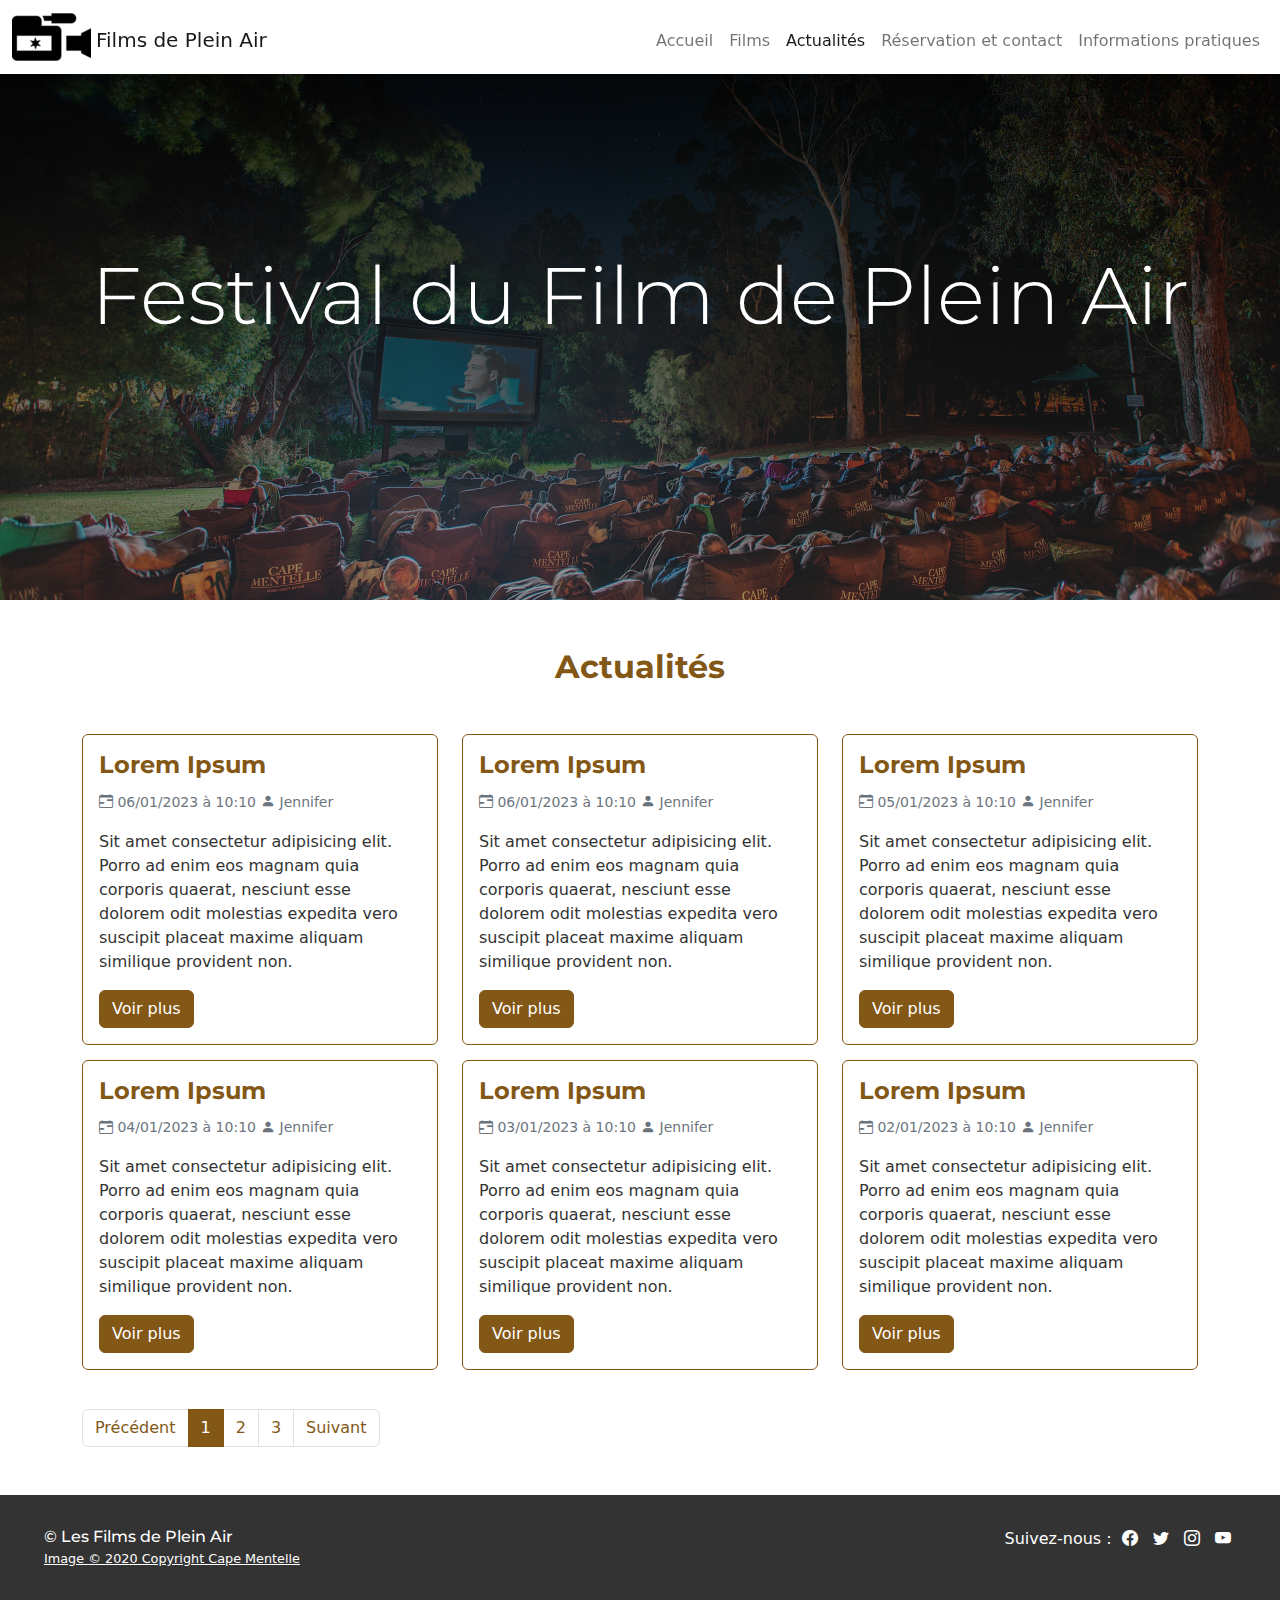
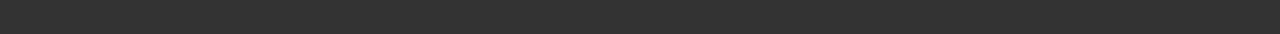
==== blog.html @ f64c0fcd "first commit" ====
<!DOCTYPE html>
<html lang="fr">

<head>
    <meta charset="UTF-8">
    <meta http-equiv="X-UA-Compatible" content="IE=edge">
    <meta name="viewport" content="width=device-width, initial-scale=1.0">
    <title>Festival du Film de Plein Air</title>
    <link rel="stylesheet" href="https://cdn.jsdelivr.net/npm/bootstrap-icons@1.10.3/font/bootstrap-icons.css">
    <link rel="stylesheet" href="/bootstrap/bootstrap.min.css">
    <link rel="stylesheet" type="text/css" href="css/style.css">
</head>

<body>
    <nav class="navbar navbar-expand-lg bg-white fixed-top shadow-sm">
        <div class="container-fluid">
            <a class="navbar-brand d-flex justify-content-center align-items-center" href="/">
                <img src="/img/logo.png" alt="logo caméra" class="d-inline-block align-text-center">
                <span class="logo-text">Films de Plein Air</span>
            </a>
            <button class="navbar-toggler" type="button" data-bs-toggle="collapse"
                data-bs-target="#navbarSupportedContent" aria-controls="navbarSupportedContent" aria-expanded="false"
                aria-label="Toggle navigation">
                <span class="navbar-toggler-icon"></span>
            </button>
            <div class="collapse navbar-collapse" id="navbarSupportedContent">
                <ul class="navbar-nav ms-auto mb-2 mb-lg-0">
                    <li class="nav-item">
                        <a class="nav-link" href="/">Accueil</a>
                    </li>
                    <li class="nav-item">
                        <a class="nav-link" href="/movies.html">Films</a>
                    </li>
                    <li class="nav-item">
                        <a class="nav-link active" aria-current="page" href="/blog.html">Actualités</a>
                    </li>
                    <li class="nav-item">
                        <a class="nav-link" href="/contact.html">Réservation et contact</a>
                    </li>
                    <li class="nav-item">
                        <a class="nav-link" href="/info.html">Informations pratiques</a>
                    </li>
                </ul>
            </div>
        </div>
    </nav>

    <header class="header">
        <h1 class="display-1 text-center">Festival du Film de Plein Air</h1>
    </header>

    <main class="container my-5">
        <h2 class="text-center">Actualités</h2>

        <div class="row mt-5">
            <div class="col-md-6 col-lg-4">
                <article class="card">
                    <div class="card-body">
                        <h3 class="card-title h4"><a href="#" class="link-post">Lorem Ipsum</a></h3>
                        <p class="text-muted"><small>
                            <i class="bi bi-calendar-range"></i> 06/01/2023 à 10:10</small>
                            <small><i class="bi bi-person-fill"></i> Jennifer</small>
                        </p>
                        <p class="card-text">Sit amet consectetur adipisicing elit. Porro ad enim eos magnam quia corporis quaerat, nesciunt esse dolorem odit molestias expedita vero suscipit placeat maxime aliquam similique provident non.</p>
                        <a href="#" class="btn btn-dark btn-default">
                            Voir plus
                        </a>
                    </div>
                </article>
            </div>

            <div class="col-md-6 col-lg-4">
                <article class="card">
                    <div class="card-body">
                        <h3 class="card-title h4"><a href="#" class="link-post">Lorem Ipsum</a></h3>
                        <p class="text-muted"><small>
                            <i class="bi bi-calendar-range"></i> 06/01/2023 à 10:10</small>
                            <small><i class="bi bi-person-fill"></i> Jennifer</small>
                        </p>
                        <p class="card-text">Sit amet consectetur adipisicing elit. Porro ad enim eos magnam quia corporis quaerat, nesciunt esse dolorem odit molestias expedita vero suscipit placeat maxime aliquam similique provident non.</p>
                        <a href="#" class="btn btn-dark btn-default">
                            Voir plus
                        </a>
                    </div>
                </article>
            </div>

            <div class="col-md-6 col-lg-4">
                <article class="card">
                    <div class="card-body">
                        <h3 class="card-title h4"><a href="#" class="link-post">Lorem Ipsum</a></h3>
                        <p class="text-muted"><small>
                            <i class="bi bi-calendar-range"></i> 05/01/2023 à 10:10</small>
                            <small><i class="bi bi-person-fill"></i> Jennifer</small>
                        </p>
                        <p class="card-text">Sit amet consectetur adipisicing elit. Porro ad enim eos magnam quia corporis quaerat, nesciunt esse dolorem odit molestias expedita vero suscipit placeat maxime aliquam similique provident non.</p>
                        <a href="#" class="btn btn-dark btn-default">
                            Voir plus
                        </a>
                    </div>
                </article>
            </div>

            <div class="col-md-6 col-lg-4">
                <article class="card">
                    <div class="card-body">
                        <h3 class="card-title h4"><a href="#" class="link-post">Lorem Ipsum</a></h3>
                        <p class="text-muted"><small>
                            <i class="bi bi-calendar-range"></i> 04/01/2023 à 10:10</small>
                            <small><i class="bi bi-person-fill"></i> Jennifer</small>
                        </p>
                        <p class="card-text">Sit amet consectetur adipisicing elit. Porro ad enim eos magnam quia corporis quaerat, nesciunt esse dolorem odit molestias expedita vero suscipit placeat maxime aliquam similique provident non.</p>
                        <a href="#" class="btn btn-dark btn-default">
                            Voir plus
                        </a>
                    </div>
                </article>
            </div>

            <div class="col-md-6 col-lg-4">
                <article class="card">
                    <div class="card-body">
                        <h3 class="card-title h4"><a href="#" class="link-post">Lorem Ipsum</a></h3>
                        <p class="text-muted"><small>
                            <i class="bi bi-calendar-range"></i> 03/01/2023 à 10:10</small>
                            <small><i class="bi bi-person-fill"></i> Jennifer</small>
                        </p>
                        <p class="card-text">Sit amet consectetur adipisicing elit. Porro ad enim eos magnam quia corporis quaerat, nesciunt esse dolorem odit molestias expedita vero suscipit placeat maxime aliquam similique provident non.</p>
                        <a href="#" class="btn btn-dark btn-default">
                            Voir plus
                        </a>
                    </div>
                </article>
            </div>

            <div class="col-md-6 col-lg-4">
                <article class="card">
                    <div class="card-body">
                        <h3 class="card-title h4"><a href="#" class="link-post">Lorem Ipsum</a></h3>
                        <p class="text-muted"><small>
                            <i class="bi bi-calendar-range"></i> 02/01/2023 à 10:10</small>
                            <small><i class="bi bi-person-fill"></i> Jennifer</small>
                        </p>
                        <p class="card-text">Sit amet consectetur adipisicing elit. Porro ad enim eos magnam quia corporis quaerat, nesciunt esse dolorem odit molestias expedita vero suscipit placeat maxime aliquam similique provident non.</p>
                        <a href="#" class="btn btn-dark btn-default">
                            Voir plus
                        </a>
                    </div>
                </article>
            </div>
        </div>

        <div class="mt-4">
            <nav aria-label="Navigation">
                <ul class="pagination">
                    <li class="page-item"><a class="page-link" href="#">Précédent</a></li>
                    <li class="page-item active" aria-current="page"><a class="page-link" href="#">1</a></li>
                    <li class="page-item"><a class="page-link" href="#">2</a></li>
                    <li class="page-item"><a class="page-link" href="#">3</a></li>
                    <li class="page-item"><a class="page-link" href="#">Suivant</a></li>
                </ul>
            </nav>

        </div>
    </main>

    <footer class="footer">
        <div class="container-fluid">
            <div class="row">
                <div class="col-md-6">
                    <h2 class="h6">© Les Films de Plein Air</h2>
                    <small>
                        <a href="https://commons.wikimedia.org/wiki/File:Movies_At_Cape_Mentelle.jpg">Image © 2020 Copyright Cape Mentelle</a>
                    </small>
                </div>
                <div class="col-md-6 text-end">
                    Suivez-nous : 
                    <a href="#" title="facebook" class="social"><i class="bi bi-facebook"></i></a>
                    <a href="#" title="twitter" class="social"><i class="bi bi-twitter"></i></a>
                    <a href="#" title="instagram" class="social"><i class="bi bi-instagram"></i></a>
                    <a href="#" title="youtube" class="social"><i class="bi bi-youtube"></i></a>
                </div>
            </div>
        </div>
    </footer>


    <script src="/bootstrap/popper.min.js"></script>
    <script src="/bootstrap/bootstrap.bundle.min.js"></script>
</body>

</html>
---- css/style.css ----
/*-------------------------------------------*\
Basic styles
\*-------------------------------------------*/
@font-face {
    font-family: Montserrat;
    src: url(font/Montserrat-VariableFont_wght.ttf);
}

body,
html {
    color: #333;
}

.text-muted {
    color: #61676D;
}

h1,
h2,
h3,
h4,
h5,
h6 {
    font-family: Montserrat;
}

.btn-default {
    background: #835716;
    border-color: #835716;
    color: #fff;
}

.btn-default:hover {
    background: #5a3d12;
    border-color: #5a3d12;
    color: #fff;
}

.container h2,
.container h3 {
    font-family: Montserrat;
    color: #835716;
    font-weight: bold;
}

.color-icon {
    color: #835716;
}

.card {
    border-color: #835716;
}

/*-------------------------------------------*\
Header style
\*-------------------------------------------*/
.header {
    height: 600px;
    background: linear-gradient(to bottom, rgba(0, 0, 0, 0.92), rgba(54, 54, 54, 0.5)),
        url("./img/640px-Movies_At_Cape_Mentelle.jpg") center center / cover no-repeat;
    color: #fff;
    display: flex;
    justify-content: center;
    flex-direction: column;
}

@media (min-width:992px) {
    .header {
        background: linear-gradient(to bottom, rgba(0, 0, 0, 0.92), rgba(54, 54, 54, 0.5)),
            url("./img/2560px-Movies_At_Cape_Mentelle.jpg") center center / cover no-repeat;
    }
}

.nav-link::after {
    content: '';
    display: block;
    height: 1.4px;
    width: 0;
    transition: all 0.3s ease-in-out;
}

.nav-link:hover::after {
    width: 100%;
    background: rgba(0, 0, 0, 0.7);
}

.logo-text {
    display: block;
    margin-left: 5px;
    padding-top: 5px;
}

@media (min-width:992px) {
    .navbar .nav-item {
        padding-top: 10px;
    }
}

/*-------------------------------------------*\
Footer style
\*-------------------------------------------*/

.footer {
    padding: 2rem 2rem 4rem;
    background: #333;
    color: #fff;
}

.footer a {
    color: inherit;
}

.footer h2 {
    margin-bottom: 0;
}

.footer small {
    font-size: 0.8rem;
}

.social {
    display: inline-block;
    margin: 0 5px;
}

/*-------------------------------------------*\
Index style
\*-------------------------------------------*/
.card-movie {
    margin-bottom: 1.5rem;
}

.card-movie .img-thumbnail {
    display: block;
    margin: 0 auto;
    border: 1px solid #835716;
    width: fit-content;
}

.card-movie .img-thumbnail img {
    max-width: 100%;
    height: 335px;
}

.card-movie img {
    transition: all 0.3s ease-in-out;
}

.card-movie img:hover {
    filter: brightness(50%);
}

.card-movie h3 {
    font-size: 1rem;
    margin-top: .3rem;
    margin-bottom: 0;
    text-align: center;
}

.card-movie p {
    text-align: center;
    color: #61676D;
}

/*-------------------------------------------*\
Films style
\*-------------------------------------------*/

.img-rounded-movie {
    border-top-left-radius: 0.375rem;
    border-top-right-radius: 0.375rem;
}

@media (min-width:992px) {
    .img-rounded-movie {
        border-radius: 0;
        border-bottom-left-radius: 0.375rem;
        border-top-left-radius: 0.375rem;
    }

    .card .img-rounded-movie {
        height: 270px;
        width: 100%;
    }
}

.card {
    margin-bottom: 15px;
}

/*-------------------------------------------*\
Blog style
\*-------------------------------------------*/


.card-title {
    color: #835716;
}

.card-title a {
    color: inherit;
    text-decoration: none;
}

.link-post::after {
    content: '';
    display: block;
    height: 1.4px;
    width: 0;
    transition: all 0.5s ease-in-out;
}

.link-post:hover::after {
    width: 100%;
    background: #835716;
}

.pagination .page-link {
    color: #835716;
}

.pagination .active>.page-link,
.page-link.active {
    color: #fff;
    background-color: #835716;
    border-color: #835716;
}

.pagination .page-link:focus {
    box-shadow: 0 0 0 0.25rem rgba(131, 87, 22, .25);
}

/*-------------------------------------------*\
Forms style
\*-------------------------------------------*/

.form-card {
    border-radius: 0.375rem;
}

.header-form {
    background: #835716;
    border-radius: 0.375rem 0.375rem 0 0;
    border: 1px solid #835716;
    padding: 2rem 0 1rem;
}

.header-form .title-form {
    color: #fff;
    font-size: 1.75rem;
    text-align: center;
    font-weight: 700;
}

.form-body {
    padding: 2rem 3rem;
}

.form-section {
    position: relative;
    margin-top: 1.5rem;
    margin-bottom: 1.5rem;
}

.form-label {
    position: absolute;
    top: 0;
    left: 0;
    font-size: 1rem;
    color: #757575;
    cursor: text;
    transition: all .3s ease-in-out;
}

.form-default {
    background-color: transparent;
    border: 0;
    border-bottom: 1px solid #757575;
    border-radius: 0;
    outline: 0;
    padding-left: 0;
    padding-right: 0;
}

.form-default:focus,
.form-default-active {
    outline: 0;
    box-shadow: 0 0 0 0;
    border-bottom: 1px solid #835716;
}

.form-default:focus+.form-label,
.form-control+.label-active {
    color: #835716;
    transform: translateY(-16px) translateX(-6px) scale(0.9);
}

.form-default.form-select:focus+.form-label,
.form-select+.form-label,
.form-select+.label-active {
    color: #835716;
    transform: translateY(-16px) translateX(0px) scale(0.9);
}

iframe {
    width: 100%;
}
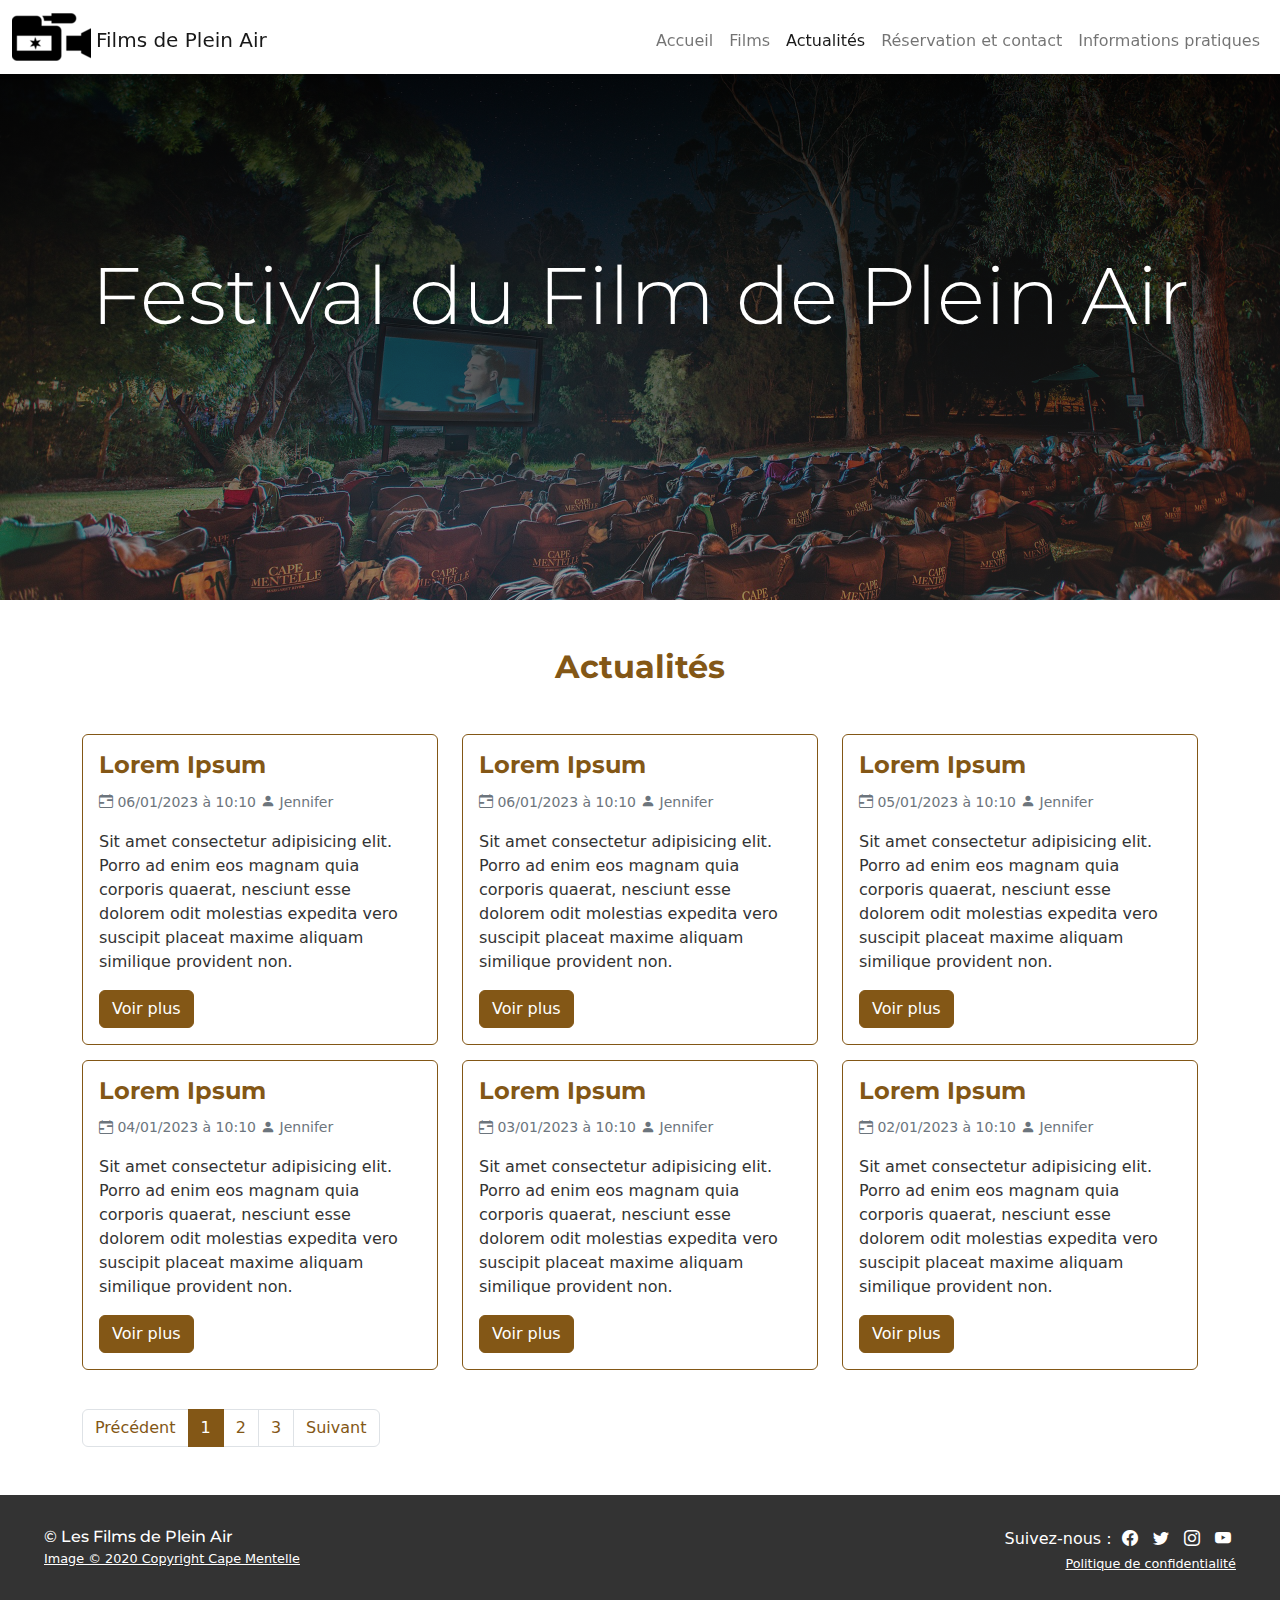
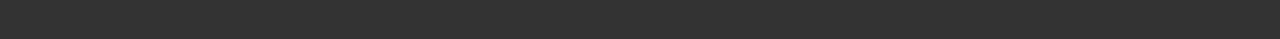
==== commit 599a49ab: "add: politique de confidentialité" ====
--- a/blog.html
+++ b/blog.html
@@ -174,11 +174,14 @@
                     </small>
                 </div>
                 <div class="col-md-6 text-end">
-                    Suivez-nous : 
-                    <a href="#" title="facebook" class="social"><i class="bi bi-facebook"></i></a>
-                    <a href="#" title="twitter" class="social"><i class="bi bi-twitter"></i></a>
-                    <a href="#" title="instagram" class="social"><i class="bi bi-instagram"></i></a>
-                    <a href="#" title="youtube" class="social"><i class="bi bi-youtube"></i></a>
+                    <div>
+                        Suivez-nous : 
+                        <a href="#" title="facebook" class="social"><i class="bi bi-facebook"></i></a>
+                        <a href="#" title="twitter" class="social"><i class="bi bi-twitter"></i></a>
+                        <a href="#" title="instagram" class="social"><i class="bi bi-instagram"></i></a>
+                        <a href="#" title="youtube" class="social"><i class="bi bi-youtube"></i></a>
+                    </div>
+                    <small><a href="#">Politique de confidentialité</a></small>
                 </div>
             </div>
         </div>
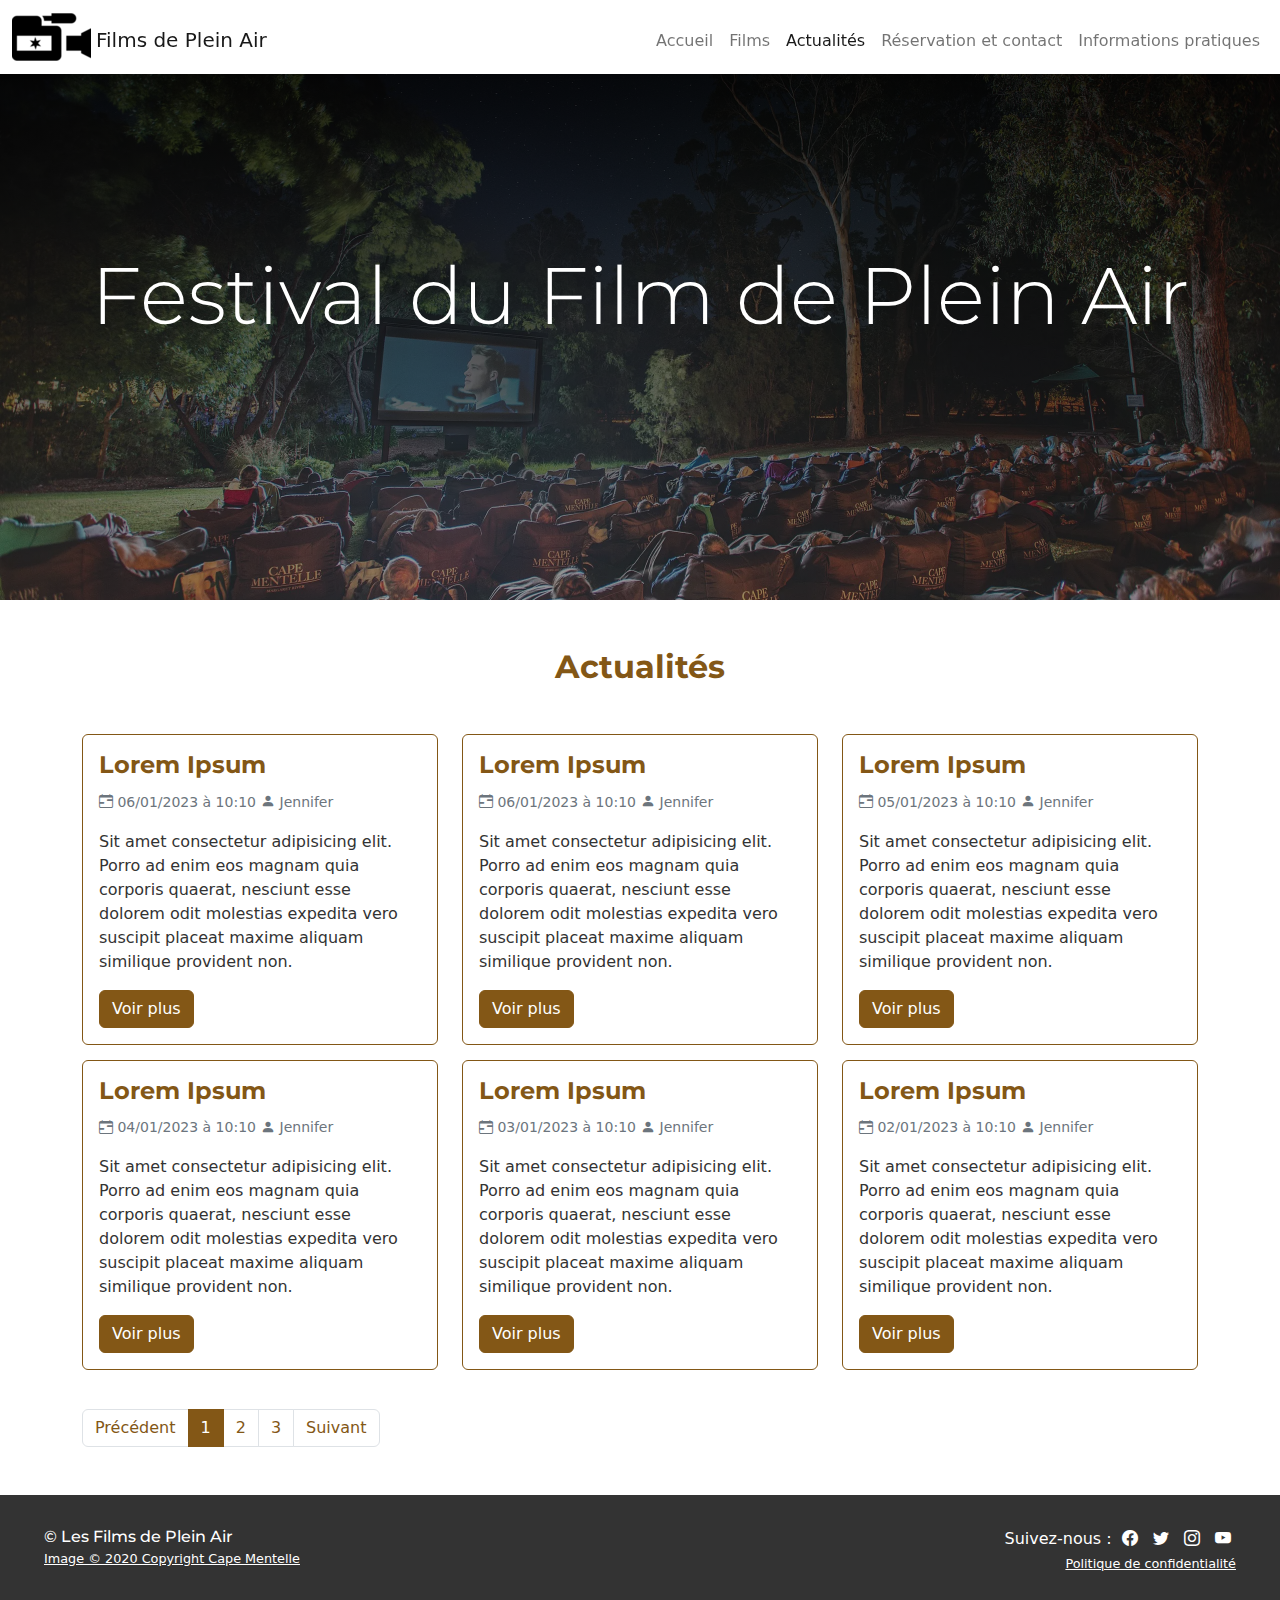
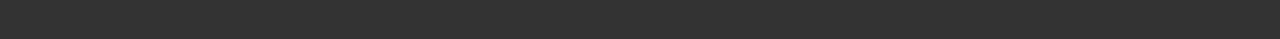
==== commit ff763dec: "change: conversion images en webp" ====
--- a/blog.html
+++ b/blog.html
@@ -7,6 +7,7 @@
     <meta name="viewport" content="width=device-width, initial-scale=1.0">
     <title>Festival du Film de Plein Air</title>
     <link rel="stylesheet" href="https://cdn.jsdelivr.net/npm/bootstrap-icons@1.10.3/font/bootstrap-icons.css">
+    <meta name="description" content="Festival du Film de Plein Air vous propose de regarder des films d'auteur au parc Monceau du 5 au 8 août">
     <link rel="stylesheet" href="/bootstrap/bootstrap.min.css">
     <link rel="stylesheet" type="text/css" href="css/style.css">
 </head>
--- a/css/style.css
+++ b/css/style.css
@@ -57,7 +57,7 @@
 .header {
     height: 600px;
     background: linear-gradient(to bottom, rgba(0, 0, 0, 0.92), rgba(54, 54, 54, 0.5)),
-        url("./img/640px-Movies_At_Cape_Mentelle.jpg") center center / cover no-repeat;
+        url("./img/640px-Movies_At_Cape_Mentelle.webp") center center / cover no-repeat;
     color: #fff;
     display: flex;
     justify-content: center;
@@ -67,7 +67,7 @@
 @media (min-width:992px) {
     .header {
         background: linear-gradient(to bottom, rgba(0, 0, 0, 0.92), rgba(54, 54, 54, 0.5)),
-            url("./img/2560px-Movies_At_Cape_Mentelle.jpg") center center / cover no-repeat;
+            url("./img/2560px-Movies_At_Cape_Mentelle.webp") center center / cover no-repeat;
     }
 }
 
